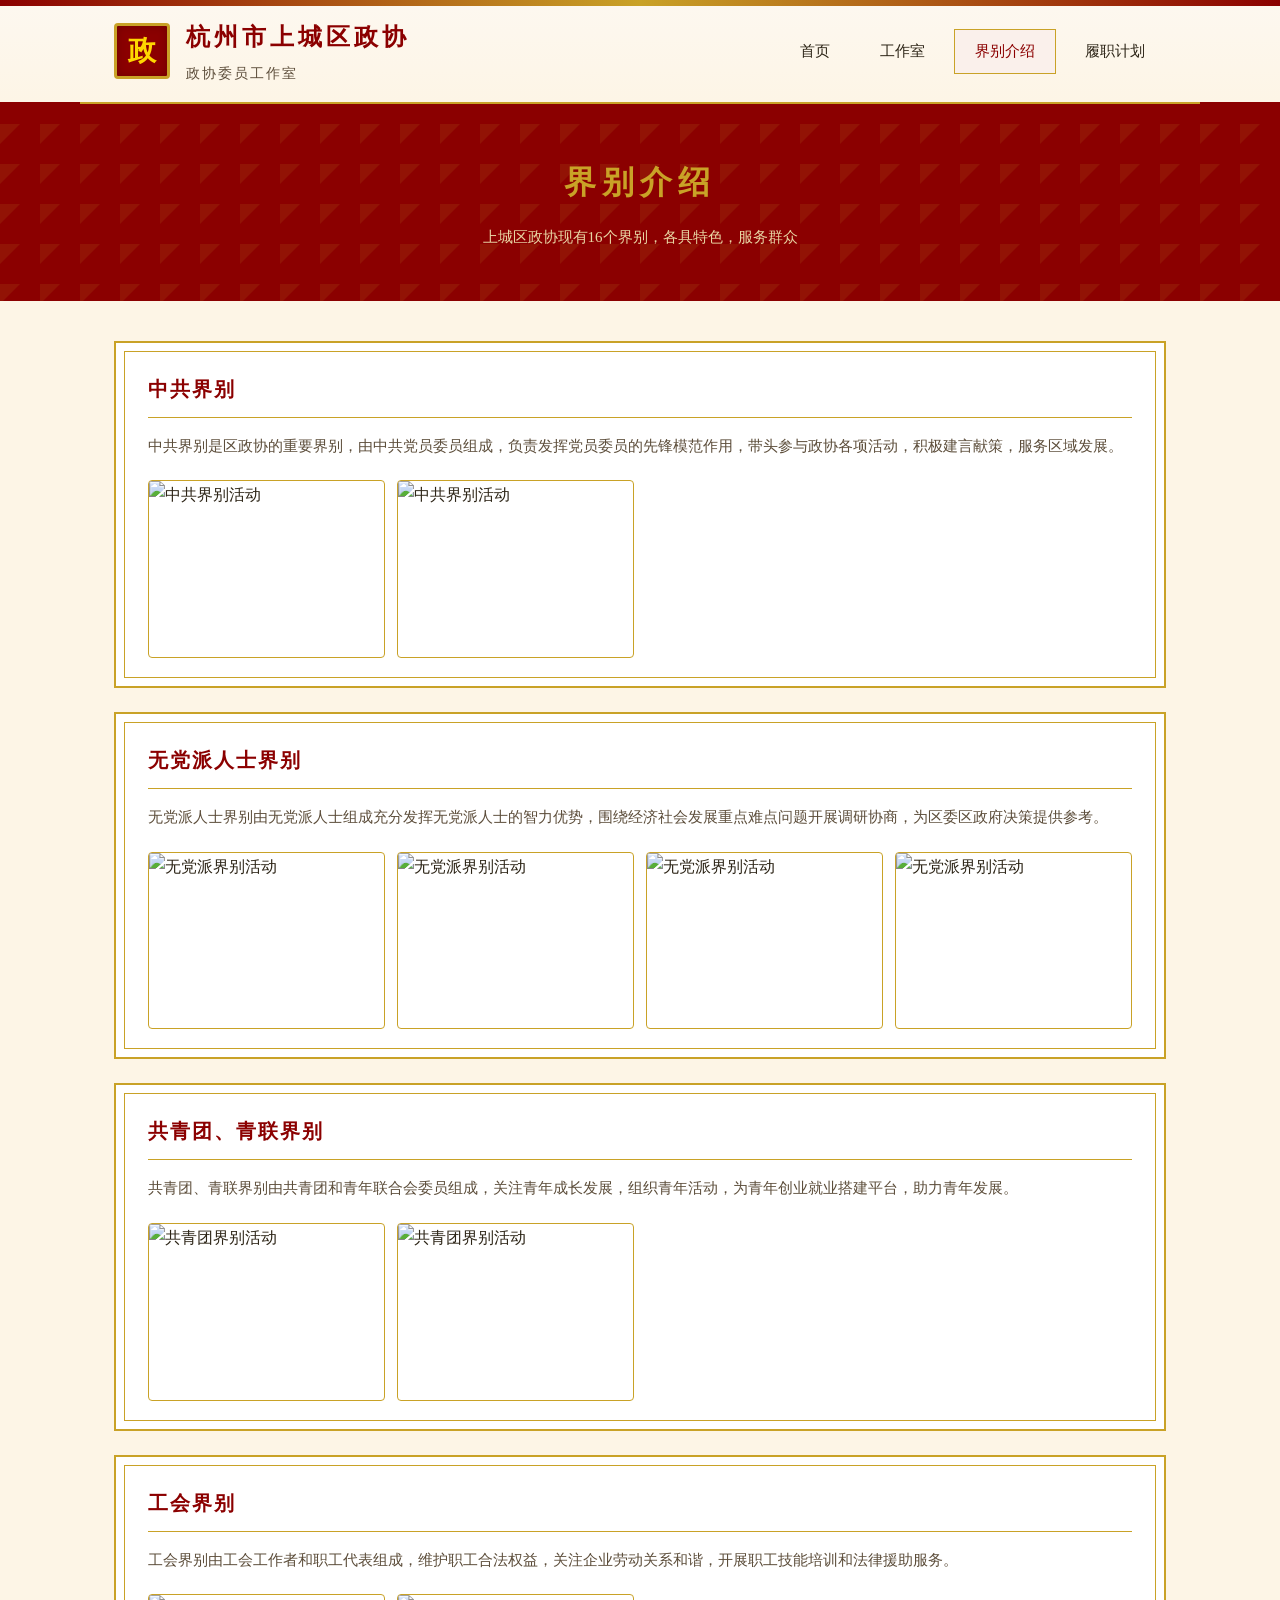
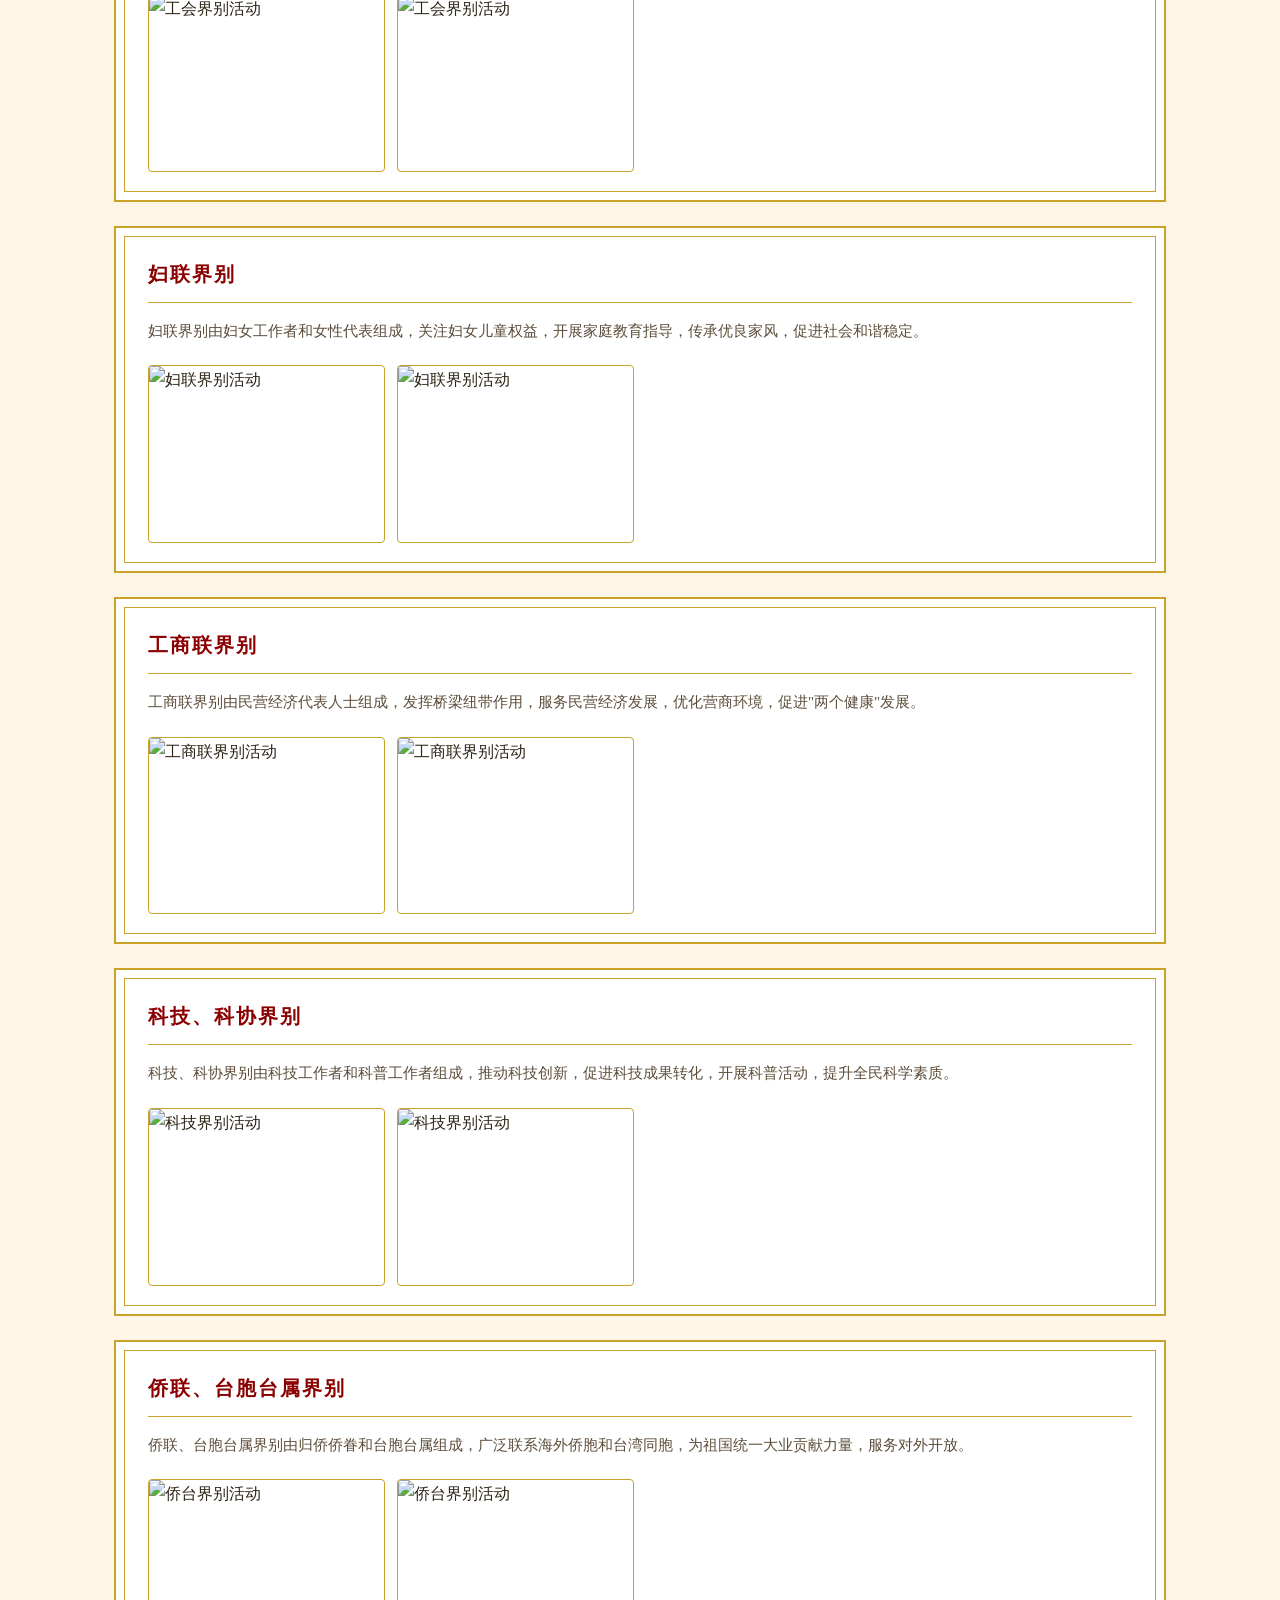
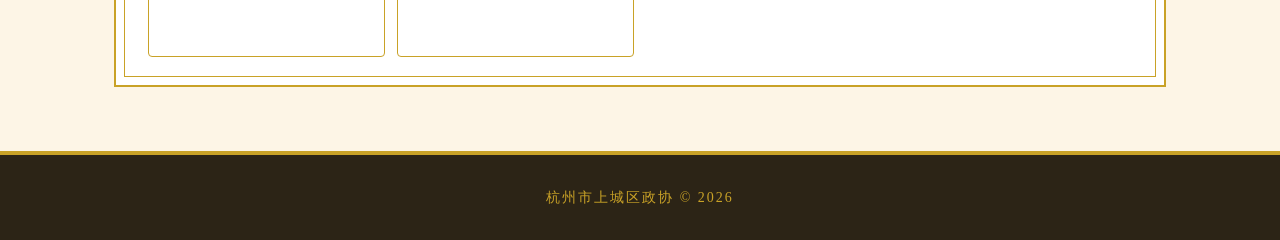
==== sectors-classic.html @ 5eaa1720 "Add files via upload" ====
<!DOCTYPE html>
<html lang="zh-CN">
<head>
    <meta charset="UTF-8">
    <meta name="viewport" content="width=device-width, initial-scale=1.0">
    <title>界别介绍 - 上城区政协委员工作室</title>
    <link rel="stylesheet" href="styles-classic.css">
    <style>
        .sectors-header {
            background: var(--primary);
            padding: 50px 0;
            text-align: center;
            position: relative;
        }

        .sectors-header::before {
            content: '';
            position: absolute;
            top: 0;
            left: 0;
            right: 0;
            bottom: 0;
            background: url("data:image/svg+xml,%3Csvg width='40' height='40' viewBox='0 0 40 40' xmlns='http://www.w3.org/2000/svg'%3E%3Cg fill='%23C9A227' fill-opacity='0.12'%3E%3Cpath d='M20 20L0 40V20H40z'/%3E%3C/g%3E%3C/svg%3E");
        }

        .sectors-header h1 {
            font-size: 32px;
            color: var(--gold);
            margin-bottom: 12px;
            position: relative;
            letter-spacing: 6px;
        }

        .sectors-header p {
            color: var(--gold-light);
            font-size: 15px;
            position: relative;
        }

        .sectors-section {
            padding: 40px 0;
        }

        .sector-item {
            background: #FFF;
            border: 2px solid var(--gold);
            padding: 28px 32px;
            margin-bottom: 24px;
            position: relative;
        }

        .sector-item::before {
            content: '';
            position: absolute;
            top: 8px;
            left: 8px;
            right: 8px;
            bottom: 8px;
            border: 1px solid var(--gold);
            pointer-events: none;
        }

        .sector-item h3 {
            font-size: 20px;
            color: var(--primary);
            margin-bottom: 14px;
            letter-spacing: 2px;
            padding-bottom: 10px;
            border-bottom: 1px solid var(--gold);
            position: relative;
        }

        .sector-item p {
            font-size: 15px;
            line-height: 1.9;
            color: var(--ink-light);
            margin-bottom: 20px;
        }

        .photos-grid {
            display: grid;
            grid-template-columns: repeat(4, 1fr);
            gap: 12px;
        }

        .photo-item {
            aspect-ratio: 4/3;
            border-radius: 4px;
            overflow: hidden;
            border: 1px solid var(--gold);
        }

        .photo-item img {
            width: 100%;
            height: 100%;
            object-fit: cover;
            transition: transform 0.3s;
        }

        .photo-item:hover img {
            transform: scale(1.1);
        }

        @media (max-width: 768px) {
            .photos-grid {
                grid-template-columns: repeat(2, 1fr);
            }
        }

        @media (max-width: 480px) {
            .photos-grid {
                grid-template-columns: 1fr;
            }
        }
    </style>
</head>
<body>
    <div class="pattern-top"></div>

    <header class="header">
        <div class="container">
            <div class="header-inner">
                <div class="logo">
                    <div class="logo-seal">政</div>
                    <div class="logo-text">
                        <h1>杭州市上城区政协</h1>
                        <p class="subtitle">政协委员工作室</p>
                    </div>
                </div>
                <nav class="nav">
                    <a href="index-classic.html">首页</a>
                    <a href="studios-classic.html">工作室</a>
                    <a href="sectors-classic.html" class="active">界别介绍</a>
                    <a href="plans-classic.html">履职计划</a>
                </nav>
            </div>
        </div>
    </header>

    <section class="sectors-header">
        <div class="container">
            <h1>界别介绍</h1>
            <p>上城区政协现有16个界别，各具特色，服务群众</p>
        </div>
    </section>

    <section class="sectors-section">
        <div class="container">
            <div class="sector-item" data-sector="中共">
                <h3>中共界别</h3>
                <p>中共界别是区政协的重要界别，由中共党员委员组成，负责发挥党员委员的先锋模范作用，带头参与政协各项活动，积极建言献策，服务区域发展。</p>
                <div class="photos-grid">
                    <div class="photo-item"><img src="3. 界别基本情况/活动照片/1中共/2022.12.06 中共界别委员交流活动.webp" alt="中共界别活动"></div>
                    <div class="photo-item"><img src="3. 界别基本情况/活动照片/1中共/2024.02.02 区政协一届三次会议中共界别小组讨论会.webp" alt="中共界别活动"></div>
                </div>
            </div>
            <div class="sector-item" data-sector="无党派">
                <h3>无党派人士界别</h3>
                <p>无党派人士界别由无党派人士组成充分发挥无党派人士的智力优势，围绕经济社会发展重点难点问题开展调研协商，为区委区政府决策提供参考。</p>
                <div class="photos-grid">
                    <div class="photo-item"><img src="3. 界别基本情况/活动照片/2无党派/参加老旧小区物业提质协商议事.webp" alt="无党派界别活动"></div>
                    <div class="photo-item"><img src="3. 界别基本情况/活动照片/2无党派/无党派界别赴区司法局调研涉外法律服务有关工作 .webp" alt="无党派界别活动"></div>
                    <div class="photo-item"><img src="3. 界别基本情况/活动照片/2无党派/范国良副主席为老字号工作室揭牌.webp" alt="无党派界别活动"></div>
                    <div class="photo-item"><img src="3. 界别基本情况/活动照片/2无党派/范国良副主席参加无党派界别"洞悉当前宏观经济态势与战略投资机遇"主题分享活动.webp" alt="无党派界别活动"></div>
                </div>
            </div>
            <div class="sector-item" data-sector="共青团">
                <h3>共青团、青联界别</h3>
                <p>共青团、青联界别由共青团和青年联合会委员组成，关注青年成长发展，组织青年活动，为青年创业就业搭建平台，助力青年发展。</p>
                <div class="photos-grid">
                    <div class="photo-item"><img src="3. 界别基本情况/活动照片/3共青团、青联/IMG_20240531_160417.webp" alt="共青团界别活动"></div>
                    <div class="photo-item"><img src="3. 界别基本情况/活动照片/3共青团、青联/mmexport1717153124428.webp" alt="共青团界别活动"></div>
                </div>
            </div>
            <div class="sector-item" data-sector="工会">
                <h3>工会界别</h3>
                <p>工会界别由工会工作者和职工代表组成，维护职工合法权益，关注企业劳动关系和谐，开展职工技能培训和法律援助服务。</p>
                <div class="photos-grid">
                    <div class="photo-item"><img src="3. 界别基本情况/活动照片/4工会/5月25日2024年上城区职工毅行大会.webp" alt="工会界别活动"></div>
                    <div class="photo-item"><img src="3. 界别基本情况/活动照片/4工会/2024年5月6日 上工大讲堂.webp" alt="工会界别活动"></div>
                </div>
            </div>
            <div class="sector-item" data-sector="妇联">
                <h3>妇联界别</h3>
                <p>妇联界别由妇女工作者和女性代表组成，关注妇女儿童权益，开展家庭教育指导，传承优良家风，促进社会和谐稳定。</p>
                <div class="photos-grid">
                    <div class="photo-item"><img src="3. 界别基本情况/活动照片/5妇联/妇联界别召集人吕仕琼开展"七一"慰问.webp" alt="妇联界别活动"></div>
                    <div class="photo-item"><img src="3. 界别基本情况/活动照片/5妇联/妇联界别开展"品宋韵文化  做精致丽人"三八节活动.webp" alt="妇联界别活动"></div>
                </div>
            </div>
            <div class="sector-item" data-sector="工商联">
                <h3>工商联界别</h3>
                <p>工商联界别由民营经济代表人士组成，发挥桥梁纽带作用，服务民营经济发展，优化营商环境，促进"两个健康"发展。</p>
                <div class="photos-grid">
                    <div class="photo-item"><img src="3. 界别基本情况/活动照片/6工商联/主体培训班合影.webp" alt="工商联界别活动"></div>
                    <div class="photo-item"><img src="3. 界别基本情况/活动照片/6工商联/深圳浙江商会考察钱二图片.webp" alt="工商联界别活动"></div>
                </div>
            </div>
            <div class="sector-item" data-sector="科技">
                <h3>科技、科协界别</h3>
                <p>科技、科协界别由科技工作者和科普工作者组成，推动科技创新，促进科技成果转化，开展科普活动，提升全民科学素质。</p>
                <div class="photos-grid">
                    <div class="photo-item"><img src="3. 界别基本情况/活动照片/7科技、科协/mmexport1711700143984.webp" alt="科技界别活动"></div>
                    <div class="photo-item"><img src="3. 界别基本情况/活动照片/7科技、科协/mmexport1711702029812.webp" alt="科技界别活动"></div>
                </div>
            </div>
            <div class="sector-item" data-sector="侨台">
                <h3>侨联、台胞台属界别</h3>
                <p>侨联、台胞台属界别由归侨侨眷和台胞台属组成，广泛联系海外侨胞和台湾同胞，为祖国统一大业贡献力量，服务对外开放。</p>
                <div class="photos-grid">
                    <div class="photo-item"><img src="3. 界别基本情况/活动照片/8侨、台/WechatIMG31.webp" alt="侨台界别活动"></div>
                    <div class="photo-item"><img src="3. 界别基本情况/活动照片/8侨、台/WechatIMG32.webp" alt="侨台界别活动"></div>
                </div>
            </div>
        </div>
    </section>

    <footer class="footer">
        <div class="container">
            <div class="footer-inner">
                <p>杭州市上城区政协 © 2026</p>
            </div>
        </div>
    </footer>
</body>
</html>
---- styles-classic.css ----
* {
    margin: 0;
    padding: 0;
    box-sizing: border-box;
}

:root {
    --primary: #8B0000;
    --primary-dark: #6B0000;
    --gold: #C9A227;
    --gold-light: #E8D5A3;
    --cream: #FDF5E6;
    --ink: #2C2416;
    --ink-light: #5C4D3A;
    --red-bg: #FAF0EB;
    --border: #D4AF37;
}

body {
    font-family: "Source Han Serif SC", "Noto Serif SC", "SimSun", "STSong", serif;
    line-height: 1.8;
    color: var(--ink);
    background: var(--cream);
    min-height: 100vh;
}

/* 传统装饰纹样 */
.pattern-top {
    position: fixed;
    top: 0;
    left: 0;
    right: 0;
    height: 6px;
    background: linear-gradient(90deg, var(--primary) 0%, var(--gold) 50%, var(--primary) 100%);
    z-index: 1000;
}

.container {
    max-width: 1100px;
    margin: 0 auto;
    padding: 0 24px;
}

/* Header */
.header {
    background: linear-gradient(180deg, #FDF8F0 0%, var(--cream) 100%);
    border-bottom: 2px solid var(--gold);
    padding: 16px 0;
    position: relative;
}

.header::before,
.header::after {
    content: '';
    position: absolute;
    bottom: -2px;
    width: 80px;
    height: 2px;
    background: var(--primary);
}

.header::before {
    left: 0;
}

.header::after {
    right: 0;
}

.header-inner {
    display: flex;
    justify-content: space-between;
    align-items: center;
}

.logo {
    display: flex;
    align-items: center;
    gap: 16px;
}

.logo-seal {
    width: 56px;
    height: 56px;
    background: var(--primary);
    color: #FFD700;
    border: 3px solid var(--gold);
    border-radius: 4px;
    display: flex;
    align-items: center;
    justify-content: center;
    font-size: 28px;
    font-weight: bold;
    box-shadow: inset 0 0 10px rgba(0,0,0,0.2);
}

.logo-text h1 {
    font-size: 24px;
    color: var(--primary);
    letter-spacing: 4px;
    font-weight: 700;
}

.logo-text .subtitle {
    font-size: 14px;
    color: var(--ink-light);
    letter-spacing: 2px;
    margin-top: 2px;
}

.nav {
    display: flex;
    gap: 8px;
}

.nav a {
    text-decoration: none;
    color: var(--ink);
    font-size: 15px;
    padding: 8px 20px;
    position: relative;
    border: 1px solid transparent;
    transition: all 0.3s;
    font-weight: 500;
}

.nav a:hover,
.nav a.active {
    color: var(--primary);
    background: var(--red-bg);
    border-color: var(--gold);
}

/* Hero */
.hero {
    background: var(--primary);
    color: #FFD700;
    padding: 70px 0;
    position: relative;
    overflow: hidden;
}

.hero::before {
    content: '';
    position: absolute;
    top: 0;
    left: 0;
    right: 0;
    bottom: 0;
    background: url("data:image/svg+xml,%3Csvg width='60' height='60' viewBox='0 0 60 60' xmlns='http://www.w3.org/2000/svg'%3E%3Cg fill='none' fill-rule='evenodd'%3E%3Cg fill='%23C9A227' fill-opacity='0.15'%3E%3Cpath d='M30 30L0 60V30H60z'/%3E%3C/g%3E%3C/g%3E%3C/svg%3E");
    opacity: 0.5;
}

.hero-content {
    position: relative;
    z-index: 1;
    text-align: center;
}

.hero-badge {
    display: inline-block;
    background: var(--gold);
    color: var(--primary);
    padding: 6px 20px;
    font-size: 13px;
    letter-spacing: 4px;
    margin-bottom: 20px;
}

.hero h2 {
    font-size: 44px;
    letter-spacing: 8px;
    margin-bottom: 20px;
    text-shadow: 2px 2px 4px rgba(0,0,0,0.3);
}

.hero-quote {
    font-size: 20px;
    font-family: "KaiTi", "楷体", serif;
    letter-spacing: 4px;
}

/* Intro */
.intro {
    padding: 50px 0;
    background: var(--cream);
}

.intro-box {
    background: #FFF;
    border: 2px solid var(--gold);
    padding: 36px 40px;
    position: relative;
}

.intro-box::before {
    content: '';
    position: absolute;
    top: 8px;
    left: 8px;
    right: 8px;
    bottom: 8px;
    border: 1px solid var(--gold);
    pointer-events: none;
}

.intro-title {
    text-align: center;
    font-size: 20px;
    color: var(--primary);
    margin-bottom: 20px;
    letter-spacing: 4px;
    font-weight: bold;
}

.title-icon {
    color: var(--gold);
    margin: 0 8px;
}

.intro-box p {
    font-size: 16px;
    line-height: 2;
    text-align: justify;
    color: var(--ink-light);
}

/* Section Header */
.section-header {
    text-align: center;
    margin-bottom: 36px;
}

.section-label {
    display: inline-block;
    background: var(--primary);
    color: var(--gold);
    padding: 8px 24px;
    font-size: 14px;
    letter-spacing: 4px;
}

/* Stats */
.stats {
    padding: 50px 0;
    background: var(--red-bg);
}

.stats-grid {
    display: grid;
    grid-template-columns: repeat(4, 1fr);
    gap: 20px;
}

.stat-item {
    text-align: center;
    padding: 30px 20px;
    background: #FFF;
    border: 1px solid var(--gold);
    position: relative;
}

.stat-item::before {
    content: '◆';
    position: absolute;
    top: -10px;
    left: 50%;
    transform: translateX(-50%);
    background: var(--red-bg);
    color: var(--gold);
    padding: 0 8px;
}

.stat-value {
    font-size: 42px;
    color: var(--primary);
    font-weight: bold;
    line-height: 1.2;
}

.stat-name {
    font-size: 14px;
    color: var(--ink-light);
    margin-top: 8px;
    letter-spacing: 1px;
}

.stat-line {
    width: 40px;
    height: 2px;
    background: var(--gold);
    margin: 16px auto 0;
}

/* Features */
.features {
    padding: 50px 0;
    background: var(--cream);
}

.features-list {
    display: flex;
    gap: 24px;
    justify-content: center;
}

.feature-item {
    flex: 1;
    max-width: 320px;
    background: #FFF;
    border: 2px solid var(--gold);
    padding: 28px 24px;
    text-align: center;
    position: relative;
}

.feature-item::after {
    content: '';
    position: absolute;
    top: 6px;
    left: 6px;
    right: 6px;
    bottom: 6px;
    border: 1px solid var(--gold);
}

.feature-icon {
    font-size: 40px;
    margin-bottom: 16px;
}

.feature-content h3 {
    font-size: 18px;
    color: var(--primary);
    margin-bottom: 8px;
    letter-spacing: 2px;
}

.feature-content p {
    font-size: 14px;
    color: var(--ink-light);
}

/* Quick Nav */
.quick-nav {
    padding: 50px 0;
    background: var(--red-bg);
}

.quick-grid {
    display: flex;
    gap: 16px;
}

.quick-item {
    flex: 1;
    display: flex;
    align-items: center;
    justify-content: center;
    gap: 12px;
    padding: 24px;
    background: var(--primary);
    color: var(--gold);
    text-decoration: none;
    border: 2px solid var(--gold);
    transition: all 0.3s;
}

.quick-item:hover {
    background: var(--gold);
    color: var(--primary);
}

.quick-num {
    font-size: 20px;
    font-weight: bold;
    font-family: serif;
}

.quick-text {
    font-size: 15px;
    letter-spacing: 2px;
}

/* Downloads */
.downloads {
    padding: 50px 0;
    background: var(--cream);
}

.downloads-list {
    display: grid;
    grid-template-columns: repeat(3, 1fr);
    gap: 16px;
}

.download-item {
    display: flex;
    align-items: center;
    gap: 12px;
    padding: 18px 20px;
    background: #FFF;
    border: 1px solid var(--gold);
    text-decoration: none;
    color: var(--ink);
    transition: all 0.3s;
}

.download-item:hover {
    background: var(--primary);
    color: var(--gold);
    border-color: var(--primary);
}

.doc-icon {
    font-size: 28px;
}

.doc-name {
    flex: 1;
    font-size: 14px;
}

.doc-type {
    font-size: 12px;
    color: var(--ink-light);
    padding: 2px 8px;
    border: 1px solid var(--ink-light);
}

.download-item:hover .doc-type {
    border-color: var(--gold);
    color: var(--gold);
}

/* Image Preview */
.image-preview {
    cursor: pointer;
}

.image-preview:hover {
    background: var(--primary);
    color: var(--gold);
    border-color: var(--primary);
}

/* Footer */
.footer {
    background: var(--ink);
    padding: 30px 0;
    border-top: 4px solid var(--gold);
}

.footer-inner {
    text-align: center;
}

.footer p {
    color: var(--gold);
    font-size: 14px;
    letter-spacing: 2px;
}

/* Modal */
.modal {
    display: none;
    position: fixed;
    top: 0;
    left: 0;
    width: 100%;
    height: 100%;
    background: rgba(0, 0, 0, 0.95);
    z-index: 1000;
    justify-content: center;
    align-items: center;
    padding: 40px;
}

.modal.active {
    display: flex;
}

.modal-content {
    max-width: 90vw;
    max-height: 90vh;
    object-fit: contain;
    border: 2px solid var(--gold);
}

.modal-close {
    position: absolute;
    top: 20px;
    right: 30px;
    font-size: 40px;
    color: var(--gold);
    cursor: pointer;
    line-height: 1;
}

/* Responsive */
@media (max-width: 768px) {
    .header-inner {
        flex-direction: column;
        gap: 16px;
    }

    .nav {
        flex-wrap: wrap;
        justify-content: center;
    }

    .hero h2 {
        font-size: 28px;
        letter-spacing: 4px;
    }

    .hero-quote {
        font-size: 16px;
    }

    .stats-grid {
        grid-template-columns: repeat(2, 1fr);
    }

    .features-list {
        flex-direction: column;
    }

    .feature-item {
        max-width: 100%;
    }

    .quick-grid {
        flex-direction: column;
    }

    .downloads-list {
        grid-template-columns: 1fr;
    }
}

@media (max-width: 480px) {
    .stats-grid {
        grid-template-columns: 1fr;
    }

    .stat-value {
        font-size: 32px;
    }

    .logo-seal {
        width: 48px;
        height: 48px;
        font-size: 24px;
    }

    .logo-text h1 {
        font-size: 18px;
    }
}
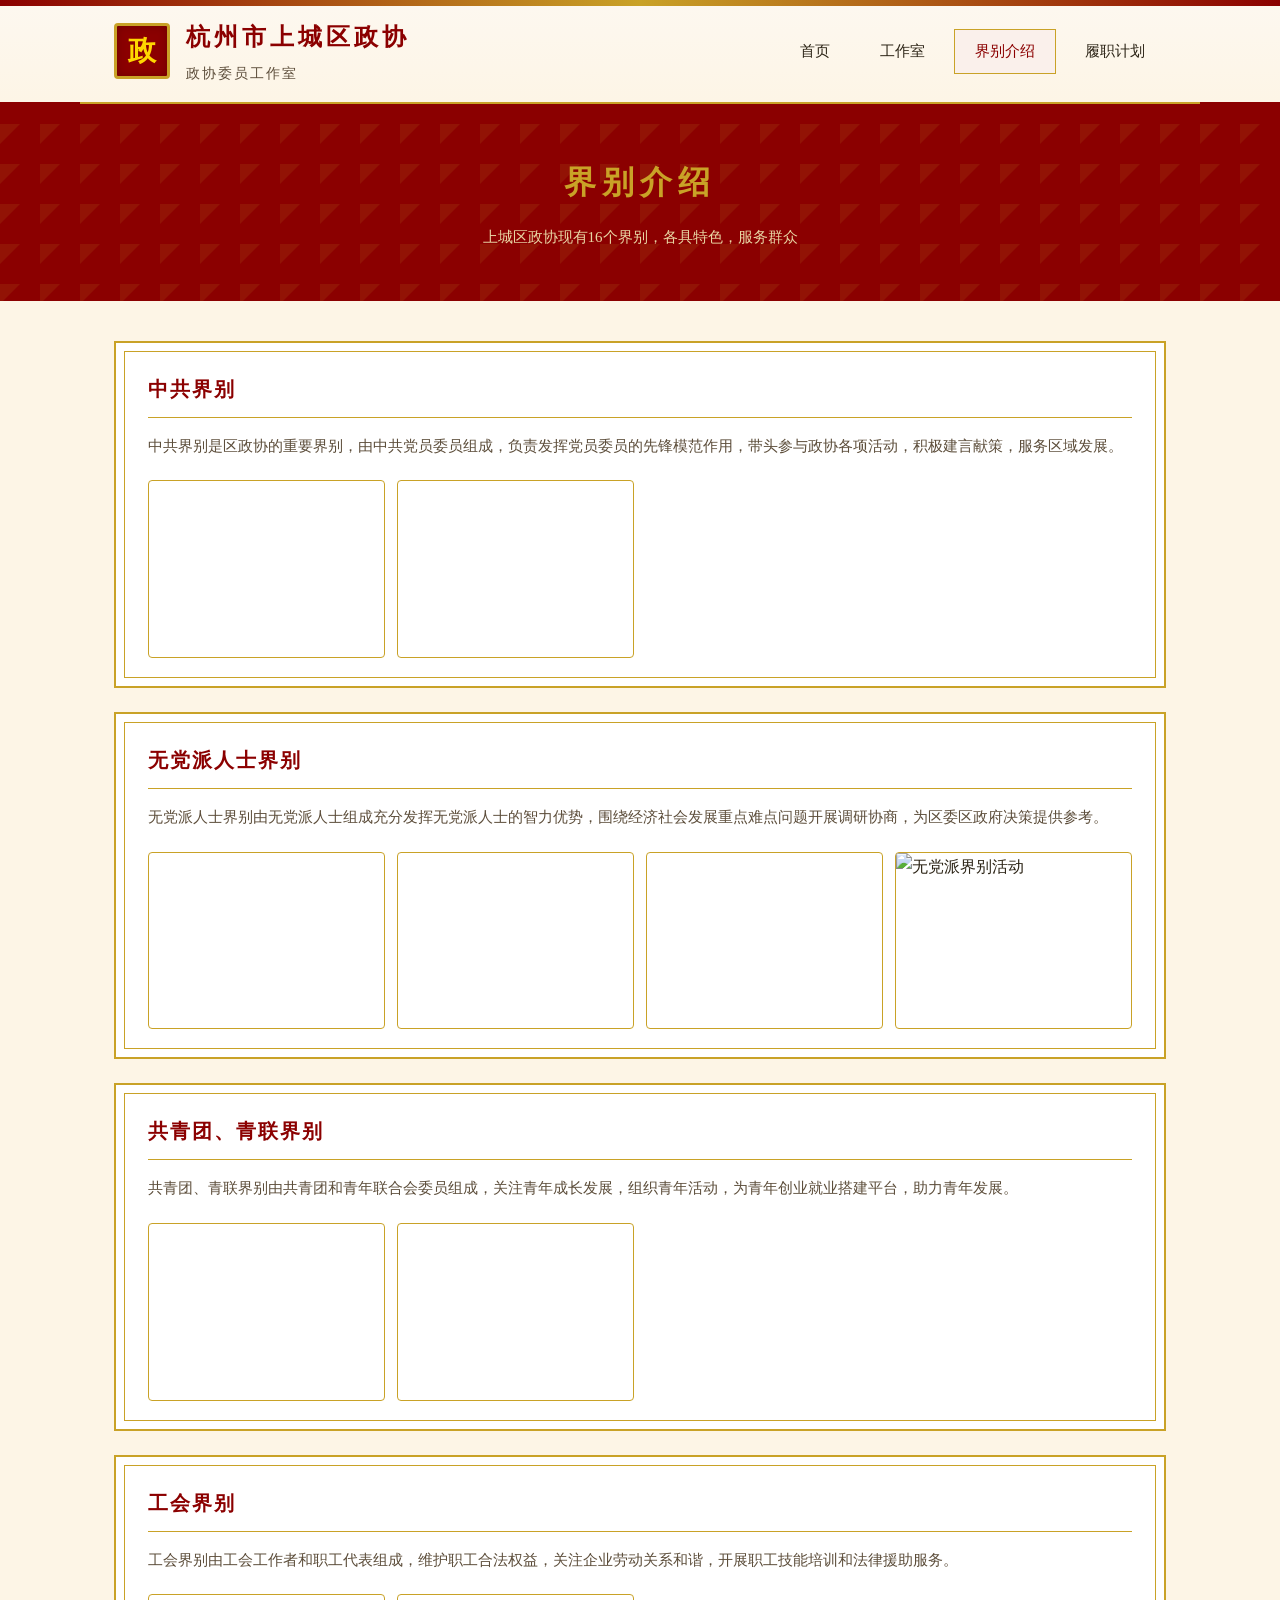
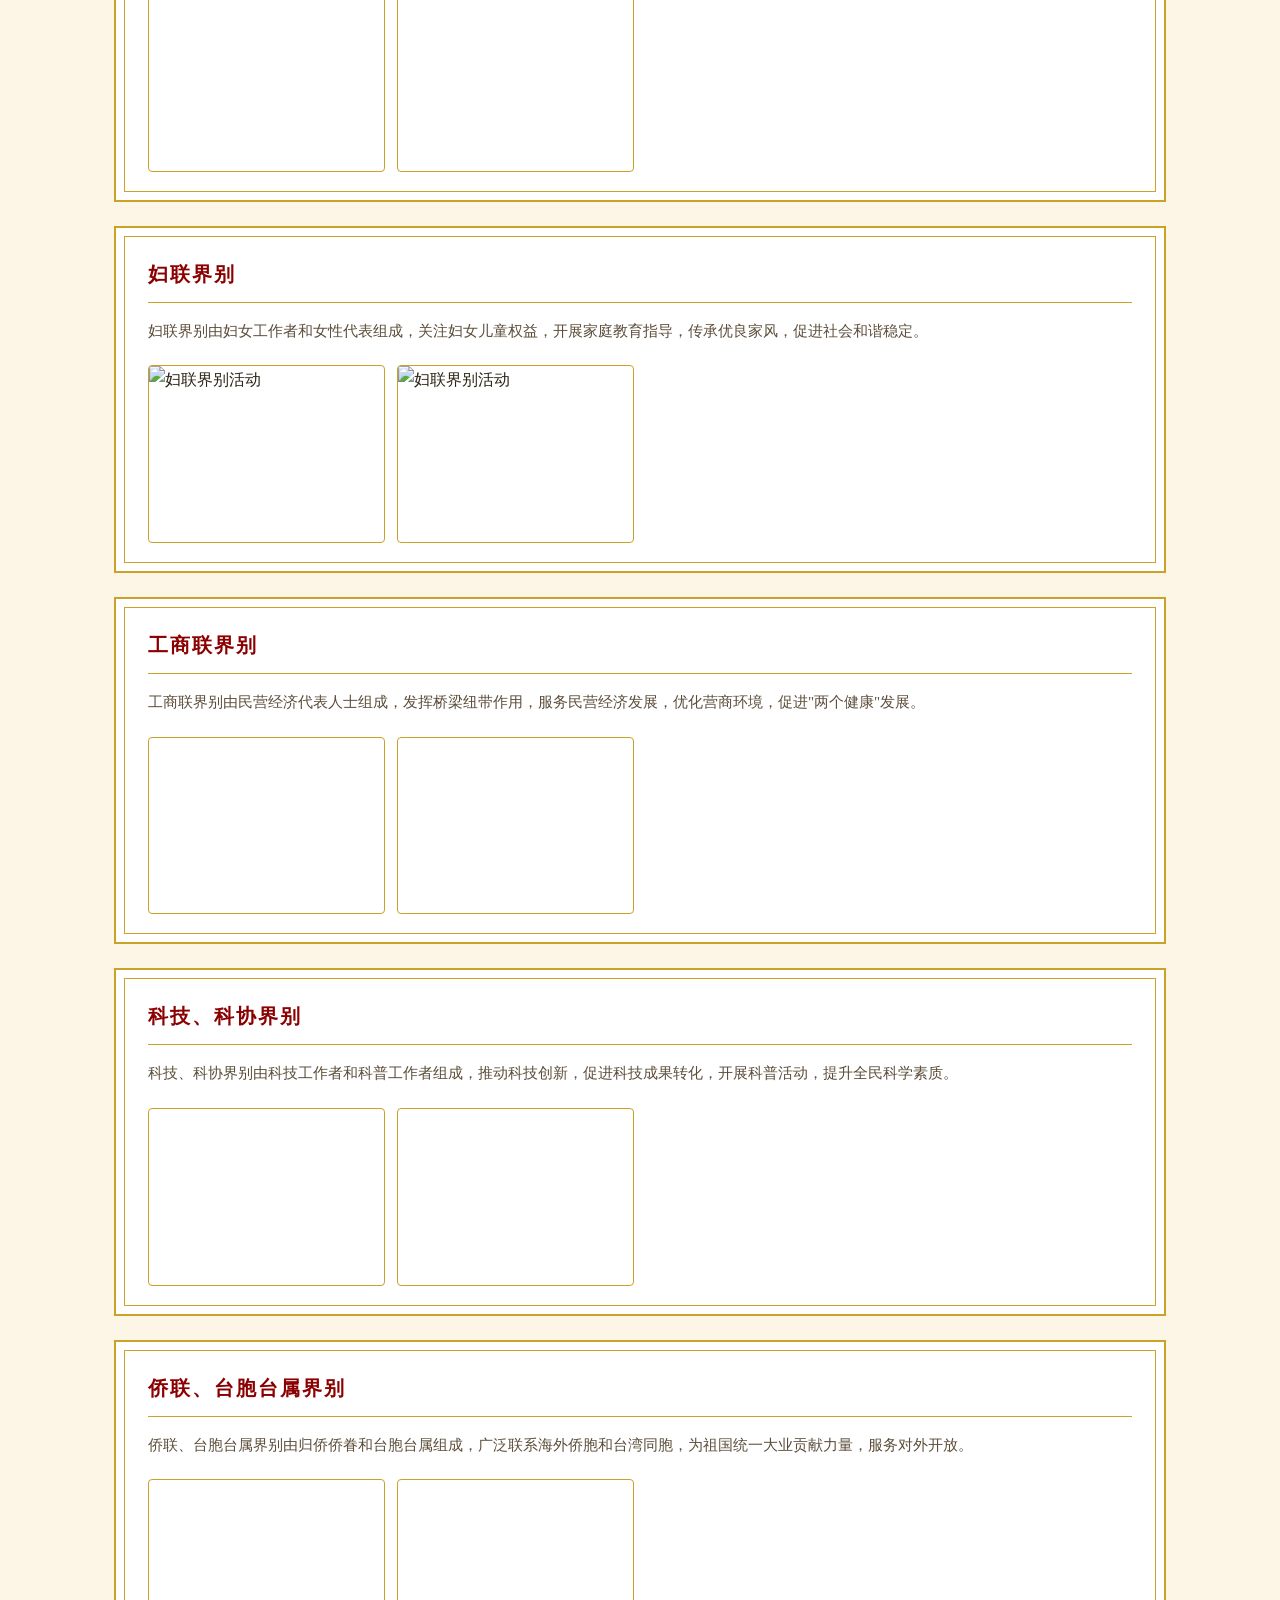
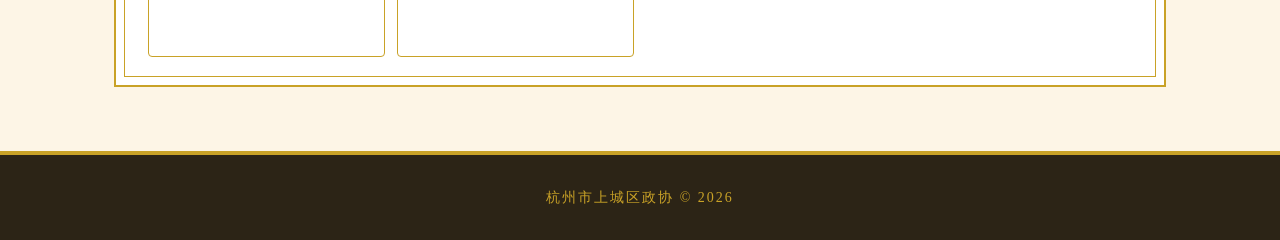
==== commit 11e084c7: "Add files via upload" ====
--- a/sectors-classic.html
+++ b/sectors-classic.html
@@ -150,17 +150,17 @@
                 <h3>中共界别</h3>
                 <p>中共界别是区政协的重要界别，由中共党员委员组成，负责发挥党员委员的先锋模范作用，带头参与政协各项活动，积极建言献策，服务区域发展。</p>
                 <div class="photos-grid">
-                    <div class="photo-item"><img src="3. 界别基本情况/活动照片/1中共/2022.12.06 中共界别委员交流活动.webp" alt="中共界别活动"></div>
-                    <div class="photo-item"><img src="3. 界别基本情况/活动照片/1中共/2024.02.02 区政协一届三次会议中共界别小组讨论会.webp" alt="中共界别活动"></div>
+                    <div class="photo-item"></div>
+                    <div class="photo-item"></div>
                 </div>
             </div>
             <div class="sector-item" data-sector="无党派">
                 <h3>无党派人士界别</h3>
                 <p>无党派人士界别由无党派人士组成充分发挥无党派人士的智力优势，围绕经济社会发展重点难点问题开展调研协商，为区委区政府决策提供参考。</p>
                 <div class="photos-grid">
-                    <div class="photo-item"><img src="3. 界别基本情况/活动照片/2无党派/参加老旧小区物业提质协商议事.webp" alt="无党派界别活动"></div>
-                    <div class="photo-item"><img src="3. 界别基本情况/活动照片/2无党派/无党派界别赴区司法局调研涉外法律服务有关工作 .webp" alt="无党派界别活动"></div>
-                    <div class="photo-item"><img src="3. 界别基本情况/活动照片/2无党派/范国良副主席为老字号工作室揭牌.webp" alt="无党派界别活动"></div>
+                    <div class="photo-item"></div>
+                    <div class="photo-item"></div>
+                    <div class="photo-item"></div>
                     <div class="photo-item"><img src="3. 界别基本情况/活动照片/2无党派/范国良副主席参加无党派界别"洞悉当前宏观经济态势与战略投资机遇"主题分享活动.webp" alt="无党派界别活动"></div>
                 </div>
             </div>
@@ -168,16 +168,16 @@
                 <h3>共青团、青联界别</h3>
                 <p>共青团、青联界别由共青团和青年联合会委员组成，关注青年成长发展，组织青年活动，为青年创业就业搭建平台，助力青年发展。</p>
                 <div class="photos-grid">
-                    <div class="photo-item"><img src="3. 界别基本情况/活动照片/3共青团、青联/IMG_20240531_160417.webp" alt="共青团界别活动"></div>
-                    <div class="photo-item"><img src="3. 界别基本情况/活动照片/3共青团、青联/mmexport1717153124428.webp" alt="共青团界别活动"></div>
+                    <div class="photo-item"></div>
+                    <div class="photo-item"></div>
                 </div>
             </div>
             <div class="sector-item" data-sector="工会">
                 <h3>工会界别</h3>
                 <p>工会界别由工会工作者和职工代表组成，维护职工合法权益，关注企业劳动关系和谐，开展职工技能培训和法律援助服务。</p>
                 <div class="photos-grid">
-                    <div class="photo-item"><img src="3. 界别基本情况/活动照片/4工会/5月25日2024年上城区职工毅行大会.webp" alt="工会界别活动"></div>
-                    <div class="photo-item"><img src="3. 界别基本情况/活动照片/4工会/2024年5月6日 上工大讲堂.webp" alt="工会界别活动"></div>
+                    <div class="photo-item"></div>
+                    <div class="photo-item"></div>
                 </div>
             </div>
             <div class="sector-item" data-sector="妇联">
@@ -192,24 +192,24 @@
                 <h3>工商联界别</h3>
                 <p>工商联界别由民营经济代表人士组成，发挥桥梁纽带作用，服务民营经济发展，优化营商环境，促进"两个健康"发展。</p>
                 <div class="photos-grid">
-                    <div class="photo-item"><img src="3. 界别基本情况/活动照片/6工商联/主体培训班合影.webp" alt="工商联界别活动"></div>
-                    <div class="photo-item"><img src="3. 界别基本情况/活动照片/6工商联/深圳浙江商会考察钱二图片.webp" alt="工商联界别活动"></div>
+                    <div class="photo-item"></div>
+                    <div class="photo-item"></div>
                 </div>
             </div>
             <div class="sector-item" data-sector="科技">
                 <h3>科技、科协界别</h3>
                 <p>科技、科协界别由科技工作者和科普工作者组成，推动科技创新，促进科技成果转化，开展科普活动，提升全民科学素质。</p>
                 <div class="photos-grid">
-                    <div class="photo-item"><img src="3. 界别基本情况/活动照片/7科技、科协/mmexport1711700143984.webp" alt="科技界别活动"></div>
-                    <div class="photo-item"><img src="3. 界别基本情况/活动照片/7科技、科协/mmexport1711702029812.webp" alt="科技界别活动"></div>
+                    <div class="photo-item"></div>
+                    <div class="photo-item"></div>
                 </div>
             </div>
             <div class="sector-item" data-sector="侨台">
                 <h3>侨联、台胞台属界别</h3>
                 <p>侨联、台胞台属界别由归侨侨眷和台胞台属组成，广泛联系海外侨胞和台湾同胞，为祖国统一大业贡献力量，服务对外开放。</p>
                 <div class="photos-grid">
-                    <div class="photo-item"><img src="3. 界别基本情况/活动照片/8侨、台/WechatIMG31.webp" alt="侨台界别活动"></div>
-                    <div class="photo-item"><img src="3. 界别基本情况/活动照片/8侨、台/WechatIMG32.webp" alt="侨台界别活动"></div>
+                    <div class="photo-item"></div>
+                    <div class="photo-item"></div>
                 </div>
             </div>
         </div>
